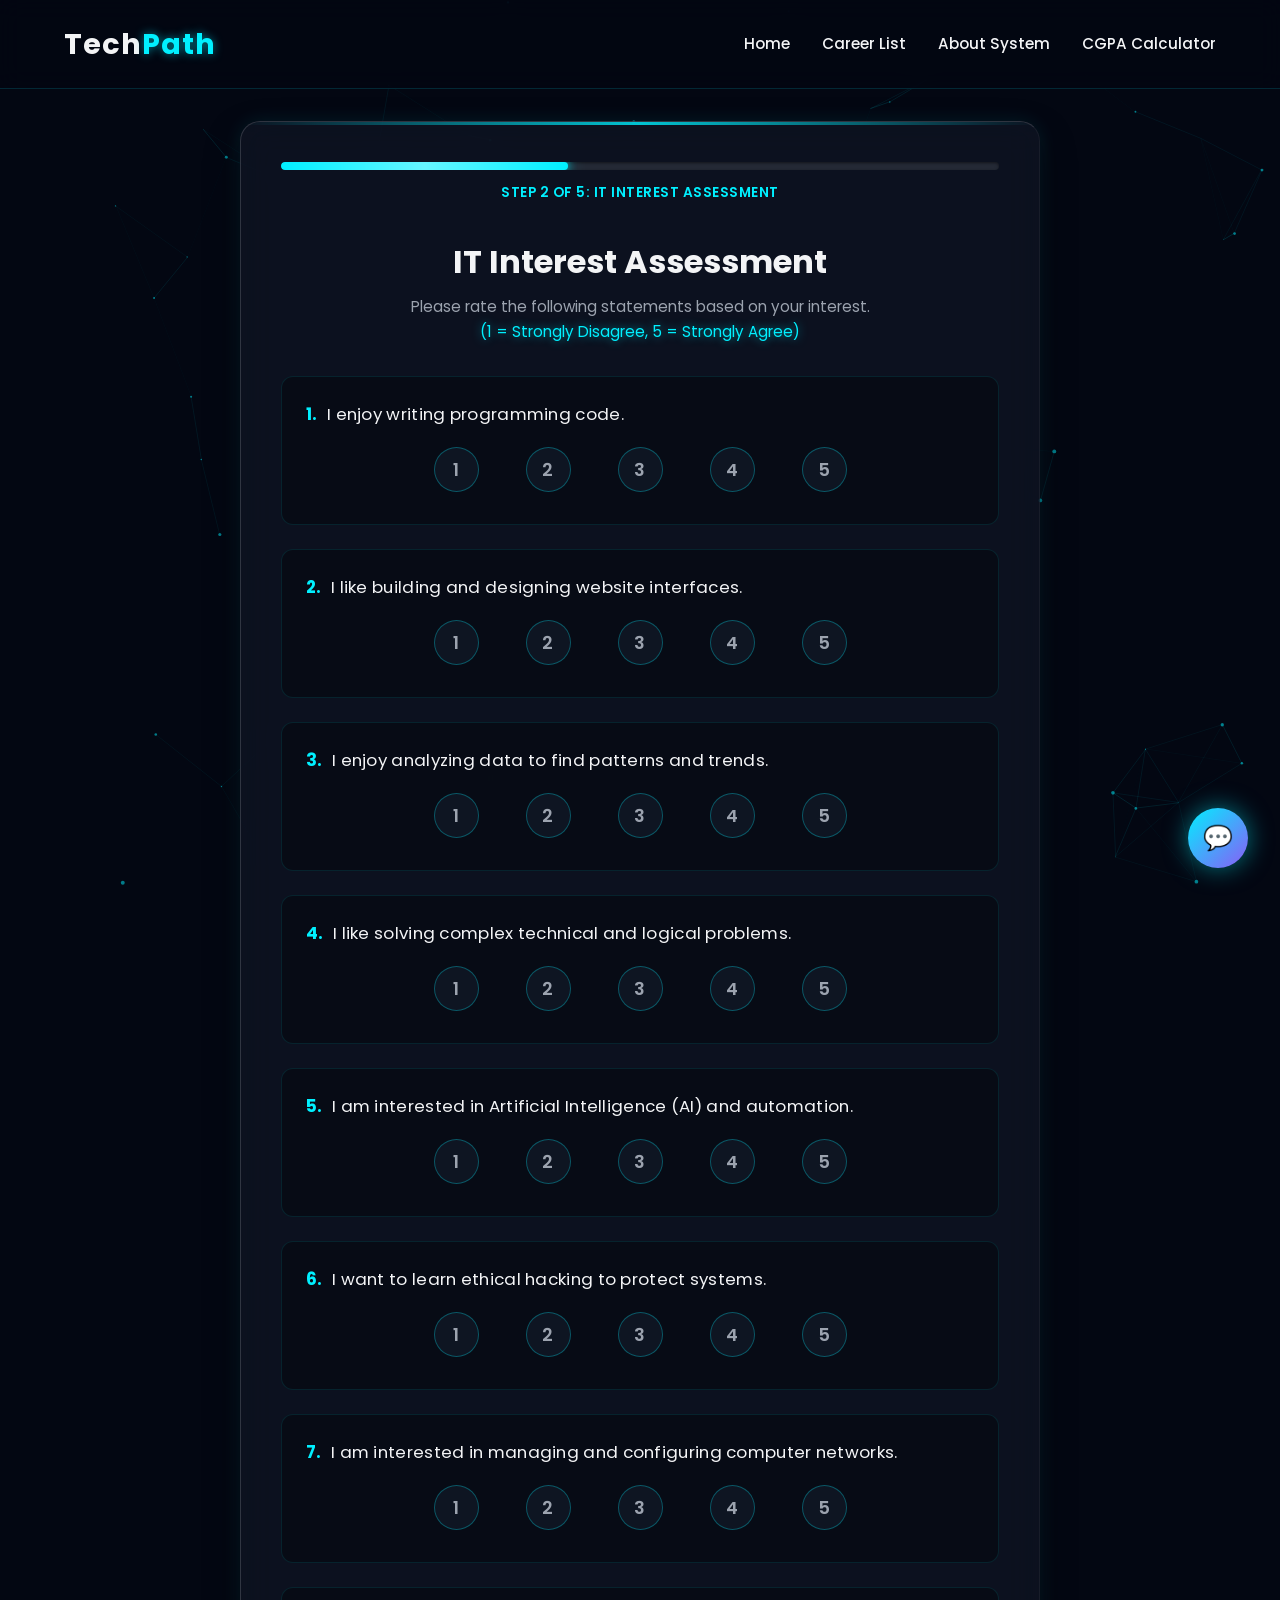
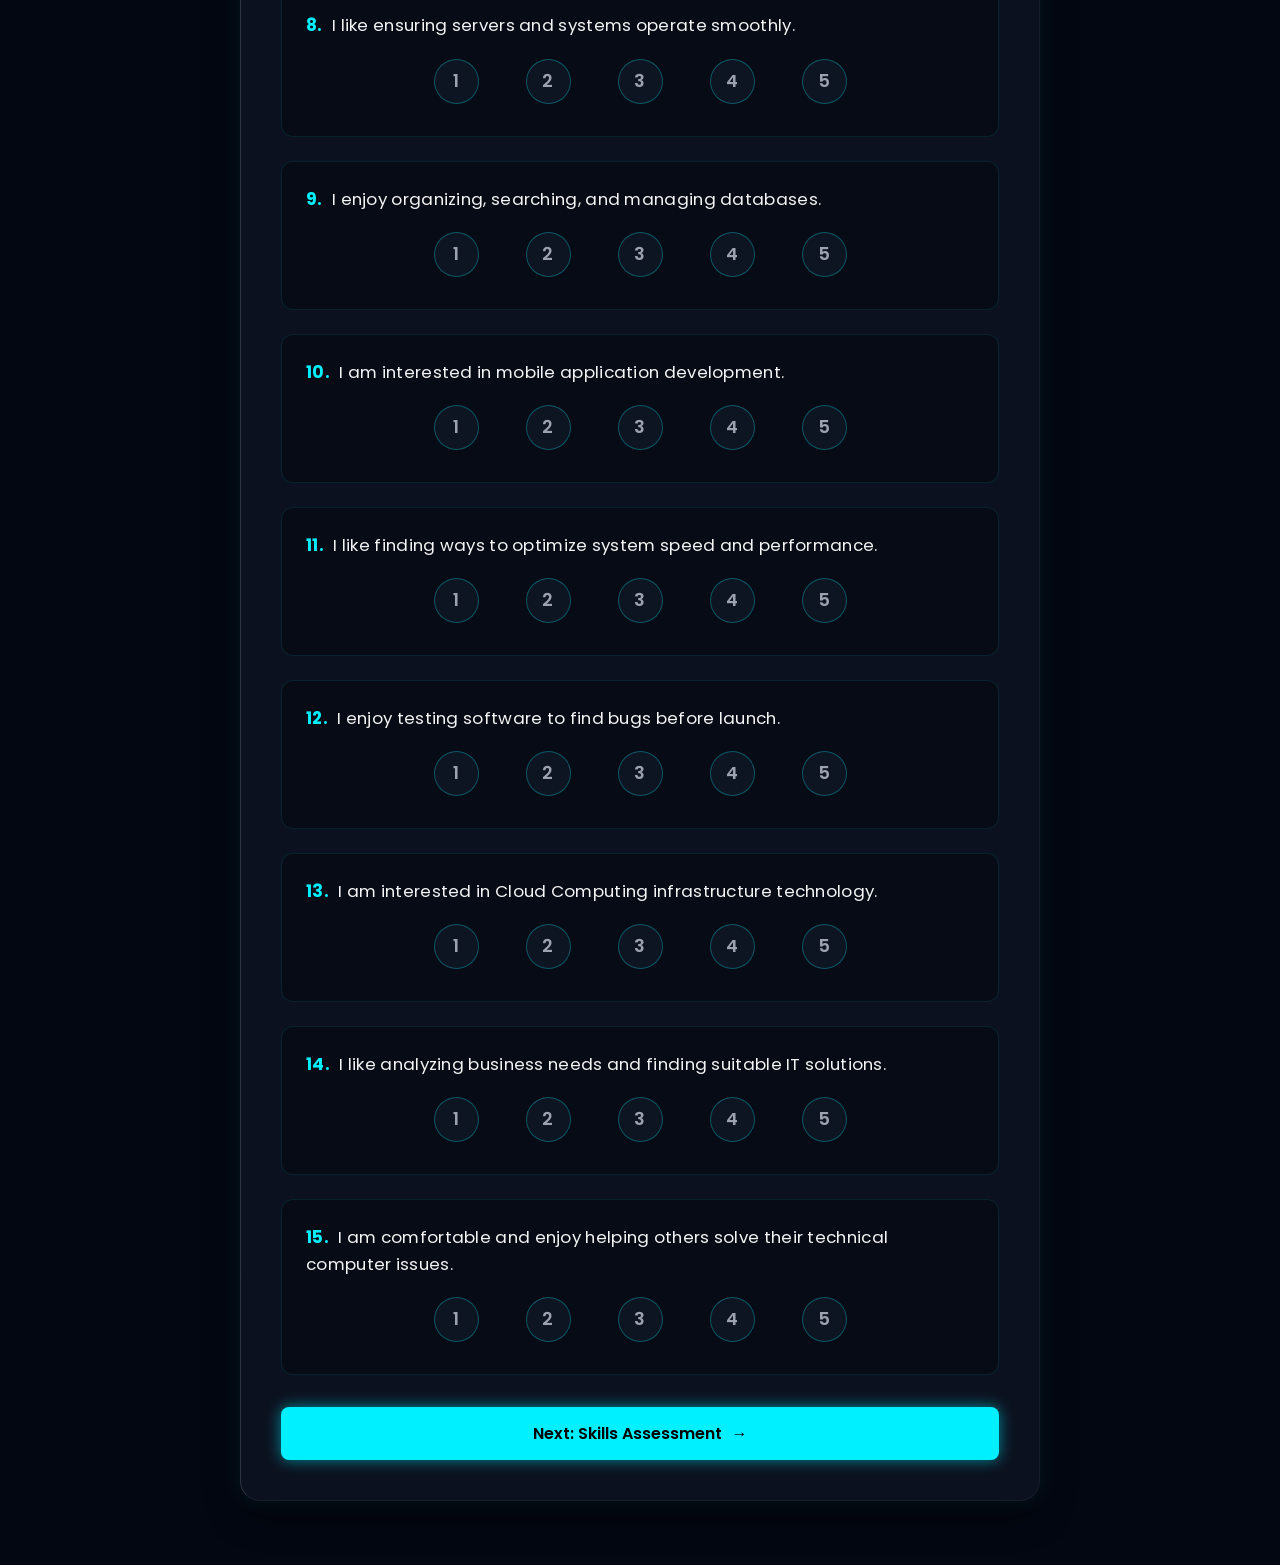
==== assessment-1.html @ d20322a7 "Add files via upload" ====
﻿<!DOCTYPE html>
<html lang="en">
<head>
    <meta charset="UTF-8">
    <meta name="viewport" content="width=device-width, initial-scale=1.0">
    <title>IT Interest Assessment | TechPath Expert</title>
    <link rel="stylesheet" href="style.css">
    <link href="https://fonts.googleapis.com/css2?family=Poppins:wght@300;400;500;600;700&display=swap" rel="stylesheet">
    
    <style>
        body { display:flex; flex-direction:column; min-height:100vh; overflow-x:hidden; }

        .container.form-layout {
            flex:1; display:flex; align-items:flex-start; justify-content:center;
            padding:2rem 5% 4rem; width:100%; max-width:100%; box-sizing:border-box;
        }

        .glass-card.form-container.wide {
            width:100%; max-width:800px; padding:2.5rem;
            background:rgba(17,24,39,0.65); backdrop-filter:blur(16px);
            border:1px solid rgba(255,255,255,0.05);
            border-top:1px solid rgba(255,255,255,0.15);
            border-left:1px solid rgba(255,255,255,0.15);
            border-radius:20px;
            box-shadow:0 15px 35px rgba(0,0,0,0.4), 0 0 20px rgba(0,240,255,0.1);
            position:relative; overflow:hidden;
            animation:fadeIn 0.8s ease-out forwards;
        }

        .glass-card::before {
            content:''; position:absolute;
            top:0; left:0; right:0; height:3px;
            background:linear-gradient(90deg, transparent, var(--cyan), transparent);
            animation:scanline 3s linear infinite;
            opacity:0.8; border-top-left-radius:20px; border-top-right-radius:20px;
        }

        .question-card {
            background:rgba(0,0,0,0.3); border:1px solid rgba(0,240,255,0.1);
            border-radius:12px; padding:1.5rem; transition:all 0.3s ease;
        }
        .question-card:hover {
            border-color:rgba(0,240,255,0.3);
            box-shadow:0 5px 15px rgba(0,240,255,0.05);
            background:rgba(0,240,255,0.02);
        }
        .radio-custom { width:45px; height:45px; border-radius:50%; }

        @keyframes fadeIn { from{opacity:0;transform:translateY(30px);} to{opacity:1;transform:translateY(0);} }

        @media (max-width:600px) {
            .glass-card.form-container.wide { padding:1.5rem; }
            .radio-custom { width:35px; height:35px; font-size:0.9rem; }
            .question-card { padding:1.1rem; }
            .question-text { font-size:.92rem; margin-bottom:.9rem; }
            .progress-text { font-size:.72rem; }
        }
        @media (max-width:380px) {
            .container.form-layout { padding:1.2rem 4% 3rem; }
            .glass-card.form-container.wide { padding:1.1rem; }
            .question-card { padding:.9rem; }
            .question-text { font-size:.88rem; }
            .radio-custom { width:30px; height:30px; font-size:.78rem; }
            .rating-group { gap:4px; }
        }
    </style>
</head>
<body>
    <!-- KANVAS BACKGROUND ZARAH -->
    <canvas id="particle-canvas"></canvas>

    <!-- NOTIFIKASI TOAST (Interaktif) -->
    <div id="toastNotification" class="custom-toast">
        <div class="spinner"></div>
        <span>Data berjaya disimpan! Menghala ke langkah seterusnya...</span>
    </div>

    <header class="header-container">
        <nav class="navbar">
            <div class="logo"><h1>Tech<span class="text-cyan">Path</span></h1></div>
            <ul class="nav-links">
                <li><a href="index.html">Home</a></li>
                <li><a href="knowledge-base.html">Career List</a></li>
                <li><a href="about.html">About System</a></li>
                <li><a href="cgpa.html">CGPA Calculator</a></li>
            </ul>
        </nav>
    </header>

    <main class="container form-layout">
        <section class="glass-card form-container wide">
            <div class="progress-wrapper">
                <div class="progress-bar">
                    <div class="progress-fill" style="width: 40%;"></div>
                </div>
                <p class="progress-text">Step 2 of 5: IT Interest Assessment</p>
            </div>

            <div class="form-header">
                <h2>IT Interest Assessment</h2>
                <p>Please rate the following statements based on your interest. <br>
                <span class="text-cyan">(1 = Strongly Disagree, 5 = Strongly Agree)</span></p>
            </div>

            <form id="interestForm">
                <div class="questions-container" id="questionsContainer">
                    <!-- Soalan akan dijana oleh JavaScript di sini -->
                </div>

                <div class="form-actions mt-4">
                    <button type="submit" class="btn btn-primary btn-block">Next: Skills Assessment <span class="arrow">→</span></button>
                </div>
            </form>
        </section>
    </main>

    <script src="script.js"></script>

    <!-- SCRIPT TAMBAHAN UNTUK ANIMASI BACKGROUND ZARAH -->
    <script>
        const canvas = document.getElementById('particle-canvas');
        const ctx = canvas.getContext('2d');
        let particles = [];

        function resizeCanvas() {
            canvas.width = window.innerWidth;
            canvas.height = window.innerHeight;
        }

        window.addEventListener('resize', resizeCanvas);
        resizeCanvas();

        class Particle {
            constructor() {
                this.x = Math.random() * canvas.width;
                this.y = Math.random() * canvas.height;
                this.size = Math.random() * 2;
                this.speedX = Math.random() * 1 - 0.5;
                this.speedY = Math.random() * 1 - 0.5;
                this.color = 'rgba(0, 240, 255, 0.5)';
            }

            update() {
                this.x += this.speedX;
                this.y += this.speedY;

                if (this.x > canvas.width) this.x = 0;
                if (this.x < 0) this.x = canvas.width;
                if (this.y > canvas.height) this.y = 0;
                if (this.y < 0) this.y = canvas.height;
            }

            draw() {
                ctx.fillStyle = this.color;
                ctx.beginPath();
                ctx.arc(this.x, this.y, this.size, 0, Math.PI * 2);
                ctx.fill();
            }
        }

        function init() {
            particles = [];
            let numberOfParticles = (canvas.width * canvas.height) / 15000;
            for (let i = 0; i < numberOfParticles; i++) {
                particles.push(new Particle());
            }
        }

        function animateParticles() {
            ctx.clearRect(0, 0, canvas.width, canvas.height);
            for (let i = 0; i < particles.length; i++) {
                particles[i].update();
                particles[i].draw();

                for (let j = i; j < particles.length; j++) {
                    const dx = particles[i].x - particles[j].x;
                    const dy = particles[i].y - particles[j].y;
                    const distance = Math.sqrt(dx * dx + dy * dy);

                    if (distance < 120) {
                        ctx.beginPath();
                        ctx.strokeStyle = `rgba(0, 240, 255, ${0.15 - distance/800})`;
                        ctx.lineWidth = 1;
                        ctx.moveTo(particles[i].x, particles[i].y);
                        ctx.lineTo(particles[j].x, particles[j].y);
                        ctx.stroke();
                    }
                }
            }
            requestAnimationFrame(animateParticles);
        }

        init();
        animateParticles();
    </script>

    <!-- SCRIPT ASAL UNTUK FUNGSI SOALAN -->
    <script>
        // IT Interest Questions Data (15 Questions according to Expert System requirements)
        const interestQuestions = [
            "I enjoy writing programming code.",
            "I like building and designing website interfaces.",
            "I enjoy analyzing data to find patterns and trends.",
            "I like solving complex technical and logical problems.",
            "I am interested in Artificial Intelligence (AI) and automation.",
            "I want to learn ethical hacking to protect systems.",
            "I am interested in managing and configuring computer networks.",
            "I like ensuring servers and systems operate smoothly.",
            "I enjoy organizing, searching, and managing databases.",
            "I am interested in mobile application development.",
            "I like finding ways to optimize system speed and performance.",
            "I enjoy testing software to find bugs before launch.",
            "I am interested in Cloud Computing infrastructure technology.",
            "I like analyzing business needs and finding suitable IT solutions.",
            "I am comfortable and enjoy helping others solve their technical computer issues."
        ];

        // Function to build the questions interface dynamically (Vanilla JS Best Practice)
        const container = document.getElementById('questionsContainer');
        
        interestQuestions.forEach((q, index) => {
            const qNum = index + 1;
            const questionDiv = document.createElement('div');
            questionDiv.className = 'question-card';
            
            let radioButtonsHTML = '';
            for (let i = 1; i <= 5; i++) {
                radioButtonsHTML += `
                    <label class="radio-label">
                        <input type="radio" name="minat_${qNum}" value="${i}" required>
                        <span class="radio-custom">${i}</span>
                    </label>
                `;
            }

            questionDiv.innerHTML = `
                <p class="question-text"><strong>${qNum}.</strong> ${q}</p>
                <div class="rating-group">
                    ${radioButtonsHTML}
                </div>
            `;
            
            container.appendChild(questionDiv);
        });

        // Data storage process when the form is submitted
        document.getElementById('interestForm').addEventListener('submit', function(e) {
            e.preventDefault();

            const minatData = {};
            
            // Collect all 15 answers
            for(let i = 1; i <= 15; i++) {
                const selectedValue = document.querySelector(`input[name="minat_${i}"]:checked`).value;
                minatData[`minat_${i}`] = parseInt(selectedValue);
            }

            // Save to Local Storage as a JSON string
            localStorage.setItem('techpath_minat', JSON.stringify(minatData));

            // Tunjukkan notifikasi interaktif (Custom Toast) tanpa perlu butang OK
            const toast = document.getElementById('toastNotification');
            toast.classList.add('show');

            // Tunggu 1.5 saat (1500ms) untuk pengguna baca notifikasi sebelum automatik redirect
            setTimeout(() => {
                window.location.href = 'assessment-2.html';
            }, 1500);
        });
    </script>
</body>
</html>
---- style.css ----
/* =========================================
   TECHPATH EXPERT SYSTEM - STYLE GUIDE
   Theme: Modern Futuristic / Neon
   ========================================= */

/* --- 1. CSS VARIABLES --- */
:root {
    --bg: #030712;
    --cyan: #00f0ff;
    --glow: rgba(0, 240, 255, 0.55);
    --purple: #8b5cf6;
    --card: rgba(17, 24, 39, 0.6);
    --text: #f3f4f6;
    --muted: #9ca3af;
    /* legacy aliases for other pages */
    --dark-blue: #030712;
    --navy-blue: #0A192F;
    --white: #f3f4f6;
    --slate: #9ca3af;
    --cyan-glow: rgba(0, 240, 255, 0.4);
    --font-main: 'Poppins', sans-serif;
}

/* --- 2. RESET --- */
*, *::before, *::after {
    margin: 0;
    padding: 0;
    box-sizing: border-box;
}

html {
    scroll-behavior: smooth;
}

body {
    font-family: var(--font-main);
    background: var(--bg);
    color: var(--text);
    line-height: 1.6;
    overflow-x: hidden;
    display: flex;
    flex-direction: column;
    min-height: 100vh;
}

/* Allow old pages that use bg-navy class without breaking layout */
body.bg-navy {
    background: var(--bg);
}

/* --- 3. TYPOGRAPHY & UTILITIES --- */
h1, h2, h3, h4 {
    color: var(--text);
    font-weight: 600;
}

a {
    text-decoration: none;
}

.text-cyan {
    color: var(--cyan);
    text-shadow: 0 0 10px var(--glow);
}

.text-white { color: var(--text); }
.text-large { font-size: 3rem; font-weight: 700; line-height: 1; }
.font-weight-bold { font-weight: 700; }
.mb-2 { margin-bottom: 0.5rem; }
.mb-3 { margin-bottom: 1rem; }
.mb-4 { margin-bottom: 2rem; }
.mt-2 { margin-top: 0.5rem; }
.mt-3 { margin-top: 1rem; }
.mt-4 { margin-top: 2rem; }
.text-center { text-align: center; }

/* --- 4. BACKGROUND ELEMENTS --- */
#particle-canvas {
    position: fixed;
    top: 0;
    left: 0;
    width: 100vw;
    height: 100vh;
    z-index: -1;
    pointer-events: none;
}

.grid-bg {
    position: fixed;
    inset: 0;
    z-index: -2;
    background-image:
        linear-gradient(rgba(0, 240, 255, 0.03) 1px, transparent 1px),
        linear-gradient(90deg, rgba(0, 240, 255, 0.03) 1px, transparent 1px);
    background-size: 50px 50px;
    animation: gridDrift 20s linear infinite;
    pointer-events: none;
}

.glow-orb, .orb-1, .orb-2 {
    position: fixed;
    border-radius: 50%;
    filter: blur(80px);
    pointer-events: none;
    z-index: -1;
}

.orb-1 {
    width: 400px;
    height: 400px;
    background: rgba(0, 240, 255, 0.06);
    top: -100px;
    left: -100px;
    animation: floatOrb 12s ease-in-out infinite alternate;
}

.orb-2 {
    width: 300px;
    height: 300px;
    background: rgba(139, 92, 246, 0.06);
    bottom: -80px;
    right: -80px;
    animation: floatOrb 15s ease-in-out infinite alternate-reverse;
}

/* --- 5. HEADER & NAVIGATION --- */
.header-container {
    background: rgba(3, 7, 18, 0.85);
    backdrop-filter: blur(12px);
    -webkit-backdrop-filter: blur(12px);
    border-bottom: 1px solid rgba(0, 240, 255, 0.15);
    position: sticky;
    top: 0;
    z-index: 200;
}

/* Slim header: centered logo, no nav links — used by assessment & user-info pages */
.header-container.slim {
    display: flex;
    justify-content: center;
    align-items: center;
    padding: 1rem 5%;
    text-align: center;
}

.navbar {
    display: flex;
    justify-content: space-between;
    align-items: center;
    padding: 1.3rem 5%;
    max-width: 1300px;
    min-height: 70px;
    margin: 0 auto;
}

.logo h1 {
    font-size: 1.8rem;
    font-weight: 700;
    letter-spacing: 1px;
    margin: 0;
    color: var(--text);
}

.nav-links {
    display: flex;
    list-style: none;
    gap: 2rem;
}

.nav-links a {
    color: var(--text);
    text-decoration: none;
    font-size: 0.95rem;
    font-weight: 500;
    position: relative;
    padding-bottom: 4px;
    transition: color 0.3s ease;
}

.nav-links a::after {
    content: '';
    position: absolute;
    bottom: 0;
    left: 0;
    width: 0;
    height: 2px;
    background: var(--cyan);
    box-shadow: 0 0 6px var(--glow);
    transition: width 0.3s ease;
}

.nav-links a:hover,
.nav-links a.active {
    color: var(--cyan);
}

.nav-links a:hover::after,
.nav-links a.active::after {
    width: 100%;
}

/* --- 6. LAYOUT & CONTAINERS --- */
.container {
    width: 90%;
    max-width: 1200px;
    margin: 0 auto;
    padding: 2rem 0;
}

/* Full-page wrap used by result/about/index pages */
.page-wrap {
    max-width: 1100px;
    margin: 0 auto;
    padding: 2.5rem 5% 4rem;
    z-index: 10;
    position: relative;
}

/* Form pages layout */
.form-layout {
    flex: 1;
    display: flex;
    align-items: flex-start;
    justify-content: center;
    padding: 2.5rem 5% 4rem;
}

/* Allows .container.form-layout combo used by assessment pages */
.container.form-layout {
    width: 100%;
    max-width: 100%;
    padding: 2.5rem 5% 4rem;
}

/* --- 7. FORM CONTAINERS --- */
.form-container {
    width: 100%;
    max-width: 600px;
}

.form-container.wide {
    width: 100%;
    max-width: 800px;
}

.form-header {
    text-align: center;
    margin-bottom: 2rem;
}

.form-header h2 {
    font-size: 2rem;
    font-weight: 700;
    margin-bottom: 0.5rem;
    color: var(--text);
}

.form-header p {
    color: var(--muted);
    font-size: 0.95rem;
    line-height: 1.6;
}

.form-group {
    margin-bottom: 1.5rem;
}

.form-row {
    display: flex;
    gap: 1.5rem;
}

.form-group.half {
    flex: 1;
}

label {
    display: block;
    color: var(--text);
    margin-bottom: 0.5rem;
    font-size: 0.9rem;
    font-weight: 500;
    letter-spacing: 0.3px;
}

input[type="text"],
input[type="number"],
select,
.form-input {
    width: 100%;
    padding: 12px 15px;
    background: rgba(0, 0, 0, 0.4);
    border: 1px solid rgba(0, 240, 255, 0.2);
    border-radius: 8px;
    color: var(--text);
    font-family: var(--font-main);
    font-size: 0.95rem;
    transition: border-color 0.3s ease, box-shadow 0.3s ease, background 0.3s ease;
    outline: none;
}

input::placeholder {
    color: rgba(255, 255, 255, 0.3);
}

input:focus,
select:focus {
    border-color: var(--cyan);
    box-shadow: 0 0 15px rgba(0, 240, 255, 0.3);
    background: rgba(0, 240, 255, 0.05);
}

select option {
    background-color: #0f172a;
    color: var(--text);
}

/* --- 8. GLASS CARD --- */
.glass-card {
    background: var(--card);
    backdrop-filter: blur(16px);
    -webkit-backdrop-filter: blur(16px);
    border: 1px solid rgba(255, 255, 255, 0.05);
    border-top: 1px solid rgba(255, 255, 255, 0.15);
    border-left: 1px solid rgba(255, 255, 255, 0.15);
    border-radius: 20px;
    padding: 2.5rem;
    box-shadow: 0 15px 35px rgba(0, 0, 0, 0.4), 0 0 20px rgba(0, 240, 255, 0.1);
    position: relative;
    overflow: hidden;
    animation: fadeIn 0.8s ease-out forwards;
}

.glass-card:hover {
    border-color: rgba(0, 240, 255, 0.2);
}

/* Named alias for the top-line (if used as a child element instead) */
.card-topline {
    position: absolute;
    top: 0;
    left: 0;
    right: 0;
    height: 3px;
    background: linear-gradient(90deg, transparent, var(--cyan), transparent);
}

/* --- 9. BUTTONS --- */
.btn {
    display: inline-block;
    padding: 14px 2rem;
    border-radius: 8px;
    text-decoration: none;
    font-weight: 600;
    font-size: 1rem;
    font-family: var(--font-main);
    cursor: pointer;
    transition: all 0.3s ease;
    text-align: center;
    border: none;
}

.btn-primary {
    background-color: var(--cyan);
    color: #000;
    box-shadow: 0 0 15px var(--glow);
    display: flex;
    justify-content: center;
    align-items: center;
    gap: 10px;
}

.btn-primary:hover {
    box-shadow: 0 0 25px var(--glow), 0 0 40px rgba(0, 240, 255, 0.4);
    transform: translateY(-2px);
}

.btn-secondary {
    background-color: transparent;
    color: var(--cyan);
    border: 1px solid var(--cyan);
}

.btn-secondary:hover {
    background-color: rgba(0, 240, 255, 0.1);
    transform: translateY(-3px);
}

.btn-block {
    width: 100%;
}

.btn-small {
    padding: 0.5rem 1rem;
    font-size: 0.85rem;
}

.arrow {
    display: inline-block;
    transition: transform 0.3s ease;
}

.btn:hover .arrow {
    transform: translateX(5px);
}

/* --- 10. PROGRESS BAR --- */
.progress-wrapper {
    margin-bottom: 2rem;
    text-align: center;
}

.progress-bar {
    width: 100%;
    height: 8px;
    background: rgba(255, 255, 255, 0.1);
    border-radius: 10px;
    overflow: hidden;
    margin-bottom: 0.8rem;
    box-shadow: inset 0 1px 3px rgba(0, 0, 0, 0.5);
}

.progress-fill {
    height: 100%;
    background: var(--cyan);
    border-radius: 10px;
    box-shadow: 0 0 10px var(--cyan), 0 0 20px var(--glow);
    transition: width 0.5s ease-in-out;
    position: relative;
}

.progress-fill::after {
    content: '';
    position: absolute;
    top: 0;
    left: 0;
    right: 0;
    bottom: 0;
    background: linear-gradient(90deg, transparent, rgba(255, 255, 255, 0.4), transparent);
    animation: loading 1.5s infinite;
}

.progress-text {
    color: var(--cyan);
    font-size: 0.85rem;
    font-weight: 600;
    letter-spacing: 0.5px;
    text-transform: uppercase;
}

/* Small progress bar variant used on result/dashboard pages */
.progress-wrapper-small {
    margin: 10px 0;
    display: flex;
    align-items: center;
    gap: 10px;
}

/* --- 11. ASSESSMENT QUESTION CARDS --- */
.questions-container {
    display: flex;
    flex-direction: column;
    gap: 1.5rem;
    margin-bottom: 2rem;
}

.question-card {
    background: rgba(0, 0, 0, 0.3);
    border: 1px solid rgba(0, 240, 255, 0.1);
    border-radius: 12px;
    padding: 1.5rem;
    transition: all 0.3s ease;
}

.question-card:hover {
    border-color: rgba(0, 240, 255, 0.3);
    box-shadow: 0 5px 15px rgba(0, 240, 255, 0.05);
    background: rgba(0, 240, 255, 0.02);
}

.question-text {
    font-size: 1.05rem;
    margin-bottom: 1.2rem;
    color: var(--text);
    letter-spacing: 0.3px;
}

.question-text strong {
    color: var(--cyan);
    margin-right: 5px;
}

/* --- 12. RADIO BUTTONS (RATING SCALE) --- */
.rating-group {
    display: flex;
    justify-content: space-between;
    max-width: 450px;
    margin: 0 auto;
    gap: 10px;
}

.radio-label {
    position: relative;
    cursor: pointer;
    display: flex;
    flex-direction: column;
    align-items: center;
    flex: 1;
}

.radio-label input[type="radio"] {
    position: absolute;
    opacity: 0;
    cursor: pointer;
}

.radio-custom {
    display: flex;
    align-items: center;
    justify-content: center;
    width: 45px;
    height: 45px;
    border-radius: 50%;
    border: 1px solid rgba(0, 240, 255, 0.3);
    background: rgba(17, 24, 39, 0.8);
    color: var(--muted);
    font-weight: 600;
    font-size: 1.1rem;
    transition: all 0.3s ease;
}

.radio-label:hover .radio-custom {
    border-color: var(--cyan);
    box-shadow: 0 0 10px rgba(0, 240, 255, 0.2);
    color: var(--cyan);
}

.radio-label input:checked + .radio-custom {
    background: var(--cyan);
    color: #000;
    border-color: var(--cyan);
    box-shadow: 0 0 15px var(--glow);
    transform: scale(1.15);
}

/* --- 13. TOAST NOTIFICATION --- */
.custom-toast {
    position: fixed;
    top: 20px;
    left: 50%;
    transform: translateX(-50%) translateY(-30px);
    background: rgba(17, 24, 39, 0.95);
    border: 1px solid var(--cyan);
    box-shadow: 0 0 20px rgba(0, 240, 255, 0.4);
    color: var(--cyan);
    padding: 12px 25px;
    border-radius: 50px;
    font-size: 0.95rem;
    font-weight: 500;
    z-index: 1000;
    opacity: 0;
    pointer-events: none;
    transition: all 0.4s cubic-bezier(0.68, -0.55, 0.265, 1.55);
    display: flex;
    align-items: center;
    gap: 12px;
    font-family: var(--font-main);
}

.custom-toast.show {
    opacity: 1;
    transform: translateX(-50%) translateY(0);
}

.custom-toast .spinner {
    width: 18px;
    height: 18px;
    border: 2px solid transparent;
    border-top: 2px solid var(--cyan);
    border-right: 2px solid var(--cyan);
    border-radius: 50%;
    animation: spin 1s linear infinite;
    flex-shrink: 0;
}

/* --- 14. SCROLL REVEAL --- */
.reveal {
    opacity: 0;
    transform: translateY(30px);
    transition: opacity 0.7s ease, transform 0.7s ease;
}

.reveal.visible {
    opacity: 1;
    transform: translateY(0);
}

/* --- 15. DASHBOARD & RESULTS --- */
.dashboard-layout {
    display: flex;
    flex-direction: column;
}

.top-match-card {
    position: relative;
    overflow: hidden;
    display: flex;
    gap: 2rem;
    border-color: var(--cyan);
}

.badge-ribbon {
    position: absolute;
    top: 20px;
    right: -35px;
    background: var(--cyan);
    color: var(--bg);
    padding: 5px 40px;
    transform: rotate(45deg);
    font-weight: 700;
    font-size: 0.8rem;
    box-shadow: 0 2px 4px rgba(0, 0, 0, 0.3);
}

.badge-small {
    display: inline-block;
    background: rgba(0, 240, 255, 0.1);
    color: var(--cyan);
    padding: 3px 10px;
    border-radius: 12px;
    font-size: 0.75rem;
    font-weight: 600;
    margin-bottom: 10px;
}

.match-score {
    display: flex;
    flex-direction: column;
    justify-content: center;
    align-items: center;
    min-width: 150px;
    border-right: 1px solid rgba(255, 255, 255, 0.1);
    padding-right: 2rem;
}

.career-info {
    flex: 1;
}

.career-details-grid {
    display: grid;
    grid-template-columns: 1fr 1fr;
    gap: 1rem;
    margin-top: 1.5rem;
}

.detail-box {
    background: rgba(0, 0, 0, 0.3);
    padding: 1rem;
    border-radius: 8px;
}

.detail-box.full-width {
    grid-column: 1 / -1;
}

.detail-box h4 {
    font-size: 0.9rem;
    margin-bottom: 0.5rem;
    color: var(--muted);
}

.runner-ups-grid {
    display: grid;
    grid-template-columns: 1fr 1fr;
    gap: 1.5rem;
}

.runner-up-card {
    padding: 1.5rem;
}

/* --- 16. ANIMATIONS --- */
@keyframes fadeIn {
    from { opacity: 0; transform: translateY(30px); }
    to   { opacity: 1; transform: translateY(0); }
}

@keyframes scanline {
    0%   { transform: translateX(-100%); }
    100% { transform: translateX(100%); }
}

@keyframes loading {
    0%   { transform: translateX(-100%); }
    100% { transform: translateX(100%); }
}

@keyframes spin {
    100% { transform: rotate(360deg); }
}

@keyframes gridDrift {
    0%   { transform: translate(0, 0); }
    100% { transform: translate(50px, 50px); }
}

@keyframes floatOrb {
    0%   { transform: translate(0, 0) scale(1); }
    100% { transform: translate(40px, 30px) scale(1.1); }
}

/* --- 17. AI CHAT WIDGET --- */
.chat-widget {
    position: fixed;
    bottom: 2rem;
    right: 2rem;
    z-index: 9999;
    display: flex;
    flex-direction: column;
    align-items: flex-end;
    gap: 1rem;
    pointer-events: none; /* container box stays even when chat-window is scaled to 0 — don't let it swallow clicks meant for content behind it */
}

.chat-toggle {
    width: 60px;
    height: 60px;
    border-radius: 50%;
    background: linear-gradient(135deg, var(--cyan), #8b5cf6);
    border: none;
    cursor: pointer;
    display: flex;
    align-items: center;
    justify-content: center;
    font-size: 1.5rem;
    pointer-events: auto;
    box-shadow: 0 0 25px rgba(0, 240, 255, 0.5), 0 4px 15px rgba(0, 0, 0, 0.4);
    transition: all 0.3s ease;
    position: relative;
    flex-shrink: 0;
}

.chat-toggle:hover {
    transform: scale(1.1);
    box-shadow: 0 0 40px rgba(0, 240, 255, 0.7), 0 4px 20px rgba(0, 0, 0, 0.5);
}

.chat-notif {
    position: absolute;
    top: -3px;
    right: -3px;
    width: 16px;
    height: 16px;
    background: #ff4d6d;
    border-radius: 50%;
    border: 2px solid var(--bg);
    display: none;
    animation: chatPulse 1.5s infinite;
}

@keyframes chatPulse {
    0%   { box-shadow: 0 0 0 0 rgba(255, 77, 109, 0.7); }
    70%  { box-shadow: 0 0 0 8px rgba(255, 77, 109, 0); }
    100% { box-shadow: 0 0 0 0 rgba(255, 77, 109, 0); }
}

.chat-window {
    width: 360px;
    height: 490px;
    background: rgba(3, 7, 18, 0.97);
    backdrop-filter: blur(20px);
    border: 1px solid rgba(0, 240, 255, 0.2);
    border-radius: 20px;
    display: flex;
    flex-direction: column;
    overflow: hidden;
    box-shadow: 0 25px 50px rgba(0, 0, 0, 0.7), 0 0 40px rgba(0, 240, 255, 0.08);
    transform-origin: bottom right;
    transform: scale(0) translateY(20px);
    opacity: 0;
    transition: transform 0.3s cubic-bezier(0.175, 0.885, 0.32, 1.275), opacity 0.3s ease;
    pointer-events: none;
}

.chat-window.open {
    transform: scale(1) translateY(0);
    opacity: 1;
    pointer-events: all;
}

.chat-header {
    padding: 1rem 1.2rem;
    background: rgba(0, 240, 255, 0.04);
    border-bottom: 1px solid rgba(0, 240, 255, 0.12);
    display: flex;
    align-items: center;
    justify-content: space-between;
    flex-shrink: 0;
    position: relative;
}

.chat-header::after {
    content: '';
    position: absolute;
    bottom: 0; left: 0; right: 0;
    height: 1px;
    background: linear-gradient(90deg, transparent, rgba(0, 240, 255, 0.4), transparent);
}

.chat-header-info {
    display: flex;
    align-items: center;
    gap: 0.8rem;
}

.chat-avatar {
    width: 40px;
    height: 40px;
    border-radius: 50%;
    background: linear-gradient(135deg, rgba(0, 240, 255, 0.15), rgba(139, 92, 246, 0.15));
    border: 1px solid rgba(0, 240, 255, 0.35);
    display: flex;
    align-items: center;
    justify-content: center;
    font-size: 1.2rem;
    box-shadow: 0 0 12px rgba(0, 240, 255, 0.2);
}

.chat-name {
    font-size: 0.95rem;
    font-weight: 600;
    color: var(--text);
    font-family: var(--font-main);
}

.chat-status {
    display: flex;
    align-items: center;
    gap: 5px;
    font-size: 0.72rem;
    color: var(--cyan);
    font-family: var(--font-main);
}

.chat-status::before {
    content: '';
    width: 6px;
    height: 6px;
    background: var(--cyan);
    border-radius: 50%;
    box-shadow: 0 0 6px var(--cyan);
    animation: chatPulse 1.5s infinite;
}

.chat-header-actions {
    display: flex;
    align-items: center;
    gap: 6px;
}

.chat-lang-btn {
    background: rgba(0, 240, 255, 0.08);
    border: 1px solid rgba(0, 240, 255, 0.35);
    color: var(--cyan);
    font-size: 0.7rem;
    font-weight: 700;
    font-family: var(--font-main);
    letter-spacing: 0.5px;
    cursor: pointer;
    padding: 3px 8px;
    border-radius: 20px;
    transition: all 0.2s ease;
    flex-shrink: 0;
}

.chat-lang-btn:hover {
    background: rgba(0, 240, 255, 0.18);
    box-shadow: 0 0 10px rgba(0, 240, 255, 0.25);
}

.chat-close-btn {
    background: none;
    border: none;
    color: var(--muted);
    font-size: 1rem;
    cursor: pointer;
    padding: 5px;
    border-radius: 50%;
    width: 28px;
    height: 28px;
    display: flex;
    align-items: center;
    justify-content: center;
    transition: color 0.2s, background 0.2s;
    flex-shrink: 0;
}

.chat-close-btn:hover {
    color: var(--text);
    background: rgba(255, 255, 255, 0.08);
}

.chat-messages {
    flex: 1;
    overflow-y: auto;
    padding: 1rem;
    display: flex;
    flex-direction: column;
    gap: 0.75rem;
    scroll-behavior: smooth;
}

.chat-messages::-webkit-scrollbar { width: 4px; }
.chat-messages::-webkit-scrollbar-track { background: transparent; }
.chat-messages::-webkit-scrollbar-thumb {
    background: rgba(0, 240, 255, 0.2);
    border-radius: 2px;
}

.chat-bubble {
    max-width: 84%;
    padding: 0.7rem 0.95rem;
    border-radius: 16px;
    font-size: 0.875rem;
    line-height: 1.55;
    font-family: var(--font-main);
    animation: bubbleIn 0.28s ease-out;
    white-space: pre-line;
}

@keyframes bubbleIn {
    from { opacity: 0; transform: translateY(8px); }
    to   { opacity: 1; transform: translateY(0); }
}

.chat-bubble.bot {
    background: rgba(0, 240, 255, 0.05);
    border: 1px solid rgba(0, 240, 255, 0.14);
    color: #d1d5db;
    align-self: flex-start;
    border-bottom-left-radius: 4px;
}

.chat-bubble.user {
    background: linear-gradient(135deg, rgba(0, 240, 255, 0.12), rgba(139, 92, 246, 0.12));
    border: 1px solid rgba(0, 240, 255, 0.22);
    color: var(--text);
    align-self: flex-end;
    border-bottom-right-radius: 4px;
}

.chat-typing {
    align-self: flex-start;
    padding: 0.7rem 1rem;
    background: rgba(0, 240, 255, 0.05);
    border: 1px solid rgba(0, 240, 255, 0.14);
    border-radius: 16px;
    border-bottom-left-radius: 4px;
    display: flex;
    gap: 5px;
    align-items: center;
}

.chat-typing span {
    width: 7px;
    height: 7px;
    background: rgba(0, 240, 255, 0.5);
    border-radius: 50%;
    animation: typingBounce 1.2s infinite;
}

.chat-typing span:nth-child(2) { animation-delay: 0.2s; }
.chat-typing span:nth-child(3) { animation-delay: 0.4s; }

@keyframes typingBounce {
    0%, 60%, 100% { transform: translateY(0); opacity: 0.5; }
    30% { transform: translateY(-8px); opacity: 1; }
}

.chat-input-area {
    padding: 0.8rem 1rem;
    border-top: 1px solid rgba(0, 240, 255, 0.1);
    display: flex;
    gap: 0.6rem;
    flex-shrink: 0;
    background: rgba(0, 0, 0, 0.15);
}

.chat-input-area input {
    flex: 1;
    background: rgba(255, 255, 255, 0.04);
    border: 1px solid rgba(0, 240, 255, 0.18);
    border-radius: 10px;
    padding: 0.6rem 0.9rem;
    color: var(--text);
    font-size: 0.875rem;
    font-family: var(--font-main);
    outline: none;
    transition: border-color 0.2s, box-shadow 0.2s;
}

.chat-input-area input::placeholder { color: rgba(156, 163, 175, 0.55); }

.chat-input-area input:focus {
    border-color: rgba(0, 240, 255, 0.45);
    box-shadow: 0 0 10px rgba(0, 240, 255, 0.08);
}

.chat-send-btn {
    width: 40px;
    height: 40px;
    border-radius: 10px;
    background: linear-gradient(135deg, var(--cyan), #8b5cf6);
    border: none;
    cursor: pointer;
    color: #000;
    font-size: 1rem;
    display: flex;
    align-items: center;
    justify-content: center;
    transition: all 0.2s ease;
    flex-shrink: 0;
    font-weight: 700;
}

.chat-send-btn:hover {
    transform: scale(1.1);
    box-shadow: 0 0 15px rgba(0, 240, 255, 0.4);
}

/* --- 18. RESPONSIVE DESIGN --- */
@media (max-width: 768px) {
    .navbar {
        flex-direction: row;
        padding: 1rem 5%;
        min-height: 60px;
    }

    .nav-links {
        display: none;
    }

    .form-row {
        flex-direction: column;
        gap: 0;
    }

    .top-match-card {
        flex-direction: column;
    }

    .match-score {
        border-right: none;
        border-bottom: 1px solid rgba(255, 255, 255, 0.1);
        padding-right: 0;
        padding-bottom: 1rem;
    }

    .career-details-grid {
        grid-template-columns: 1fr;
    }

    .runner-ups-grid {
        grid-template-columns: 1fr;
    }

    .rating-group {
        flex-wrap: wrap;
    }

    .chat-window {
        width: calc(100vw - 3rem);
        height: 420px;
    }

    .chat-widget {
        bottom: 1rem;
        right: 1rem;
    }
}

@media (max-width: 600px) {
    .glass-card { padding: 1.2rem; }
    .form-header h2 { font-size: 1.5rem; }
    .form-header p { font-size: .88rem; }
    .radio-custom { width: 36px; height: 36px; font-size: .9rem; }
    .rating-group { max-width: 100%; gap: 6px; }
    .container { width: 100%; padding: .8rem 0; }
    .page-wrap { padding: 1.5rem 4% 3rem; }

    /* Buttons full-width on mobile forms */
    .btn-block { font-size: .95rem; padding: 12px 1rem; }

    /* Progress text smaller */
    .progress-text { font-size: .75rem; }

    /* Form cards edge-to-edge on very small screens */
    .form-container.wide { max-width: 100%; }
}

/* ── HAMBURGER MENU ── */
.hamburger {
    display: none;
    flex-direction: column;
    justify-content: center;
    gap: 5px;
    cursor: pointer;
    background: none;
    border: 1px solid rgba(0,240,255,.2);
    border-radius: 8px;
    padding: 8px 10px;
    transition: border-color .3s;
}
.hamburger:hover { border-color: var(--cyan); }
.hamburger span {
    display: block;
    width: 22px;
    height: 2px;
    background: var(--text);
    border-radius: 2px;
    transition: all .35s ease;
}
.hamburger.active span:nth-child(1) { transform: rotate(45deg) translate(5px, 5px); background: var(--cyan); }
.hamburger.active span:nth-child(2) { opacity: 0; }
.hamburger.active span:nth-child(3) { transform: rotate(-45deg) translate(5px, -5px); background: var(--cyan); }

/* Mobile fullscreen menu */
.mobile-menu {
    position: fixed;
    inset: 0;
    z-index: 199;
    background: rgba(3,7,18,.97);
    backdrop-filter: blur(20px);
    display: flex;
    flex-direction: column;
    align-items: center;
    justify-content: center;
    gap: 2.5rem;
    opacity: 0;
    pointer-events: none;
    transition: opacity .3s ease;
}
.mobile-menu.open { opacity: 1; pointer-events: all; }
.mobile-menu a {
    text-decoration: none;
    color: var(--text);
    font-size: 1.4rem;
    font-weight: 600;
    letter-spacing: .5px;
    transition: color .3s, text-shadow .3s;
    position: relative;
}
.mobile-menu a::after {
    content: '';
    position: absolute;
    bottom: -6px; left: 0; right: 0;
    height: 2px;
    background: var(--cyan);
    transform: scaleX(0);
    transition: transform .3s ease;
}
.mobile-menu a:hover { color: var(--cyan); }
.mobile-menu a:hover::after { transform: scaleX(1); }
.mobile-menu a.active { color: var(--cyan); }
.mobile-menu-close {
    position: absolute;
    top: 1.5rem; right: 1.5rem;
    background: rgba(255,255,255,.06);
    border: 1px solid rgba(255,255,255,.1);
    color: var(--muted);
    border-radius: 8px;
    width: 40px; height: 40px;
    font-size: 1.1rem;
    cursor: pointer;
    display: flex; align-items: center; justify-content: center;
    transition: all .2s;
}
.mobile-menu-close:hover { color: var(--text); background: rgba(255,255,255,.1); }

@media (max-width: 768px) {
    .hamburger { display: flex; }
    .nav-links  { display: none !important; }
}

/* ── iPhone SE & small mobile ── */
@media (max-width: 390px) {
    /* Shrink chat widget so it doesn't cover content buttons */
    .chat-toggle {
        width: 48px;
        height: 48px;
        font-size: 1.2rem;
        bottom: 0.8rem;
        right: 0.8rem;
    }
    .chat-widget {
        bottom: 0.8rem;
        right: 0.8rem;
    }
    .chat-window {
        width: calc(100vw - 2rem);
        height: 380px;
    }
    .navbar {
        padding: 0.8rem 4%;
        min-height: 56px;
    }
    .logo h1 {
        font-size: 1.4rem;
    }
}
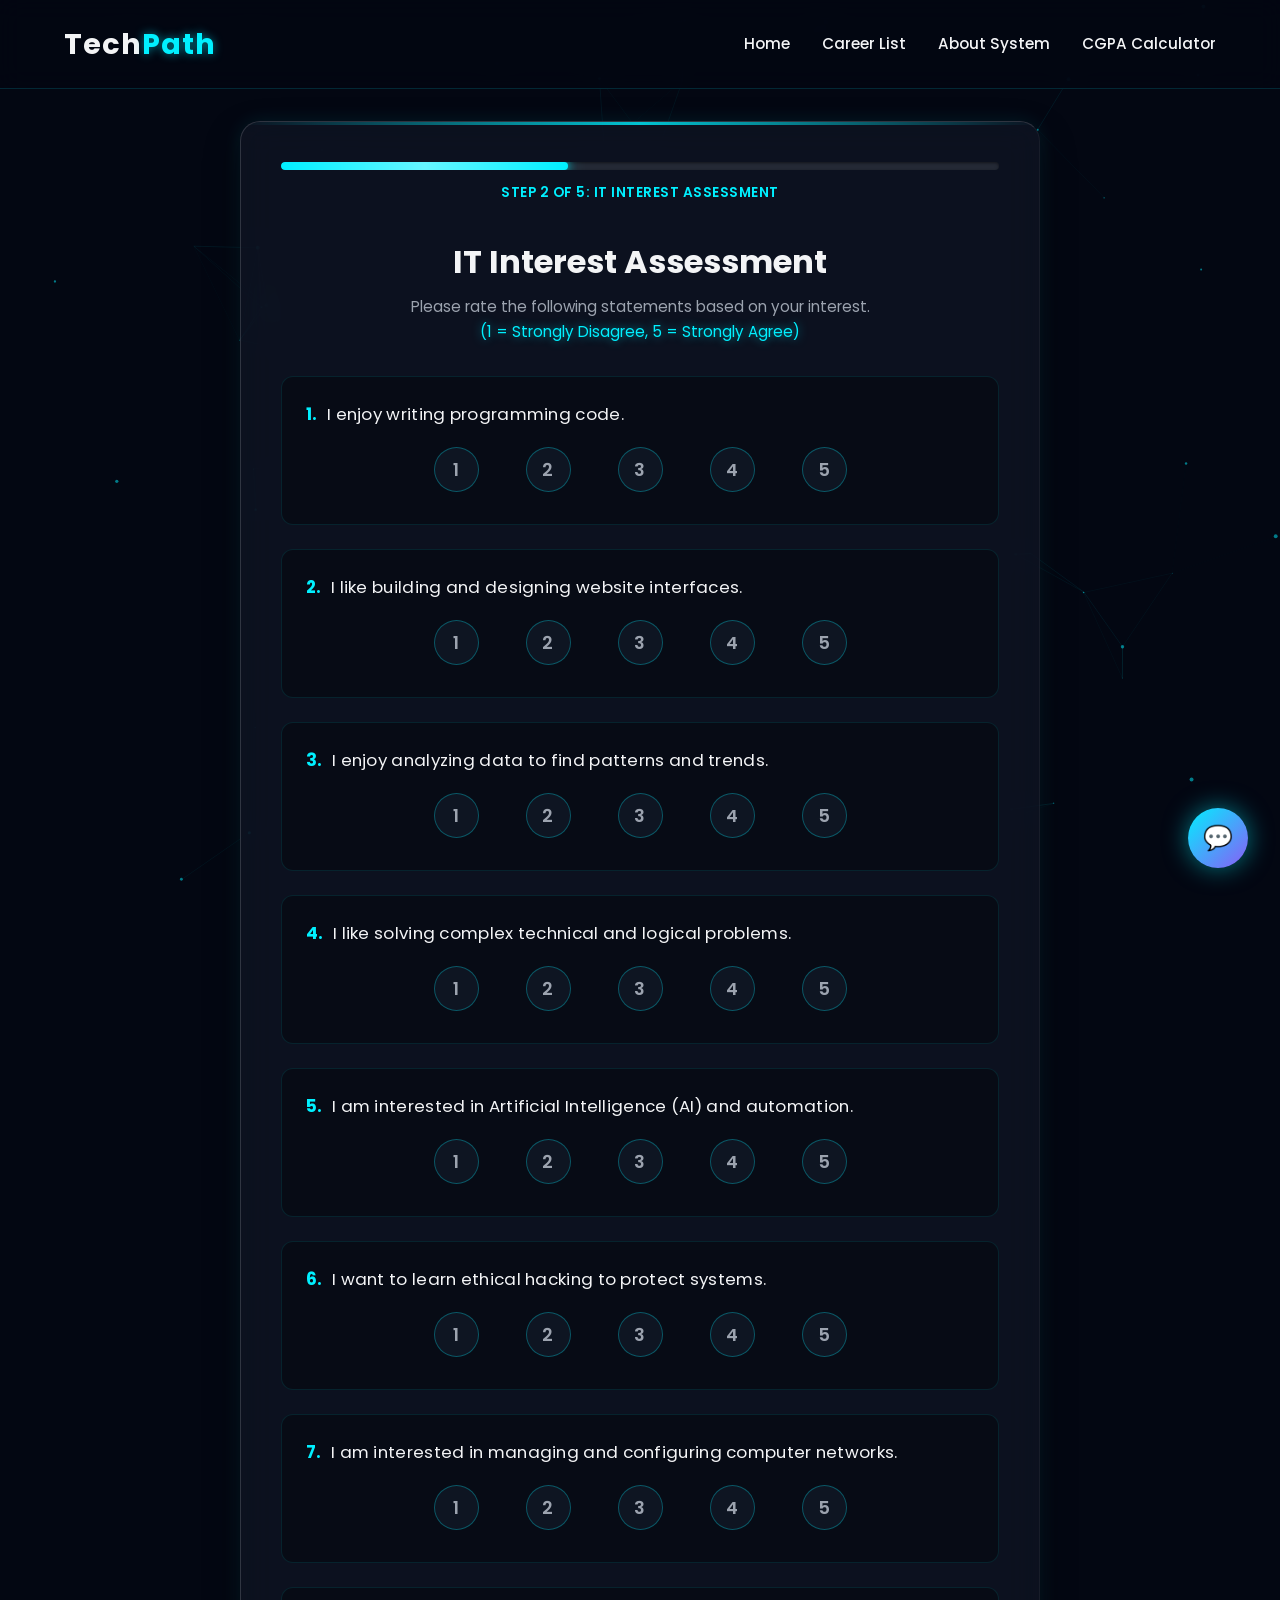
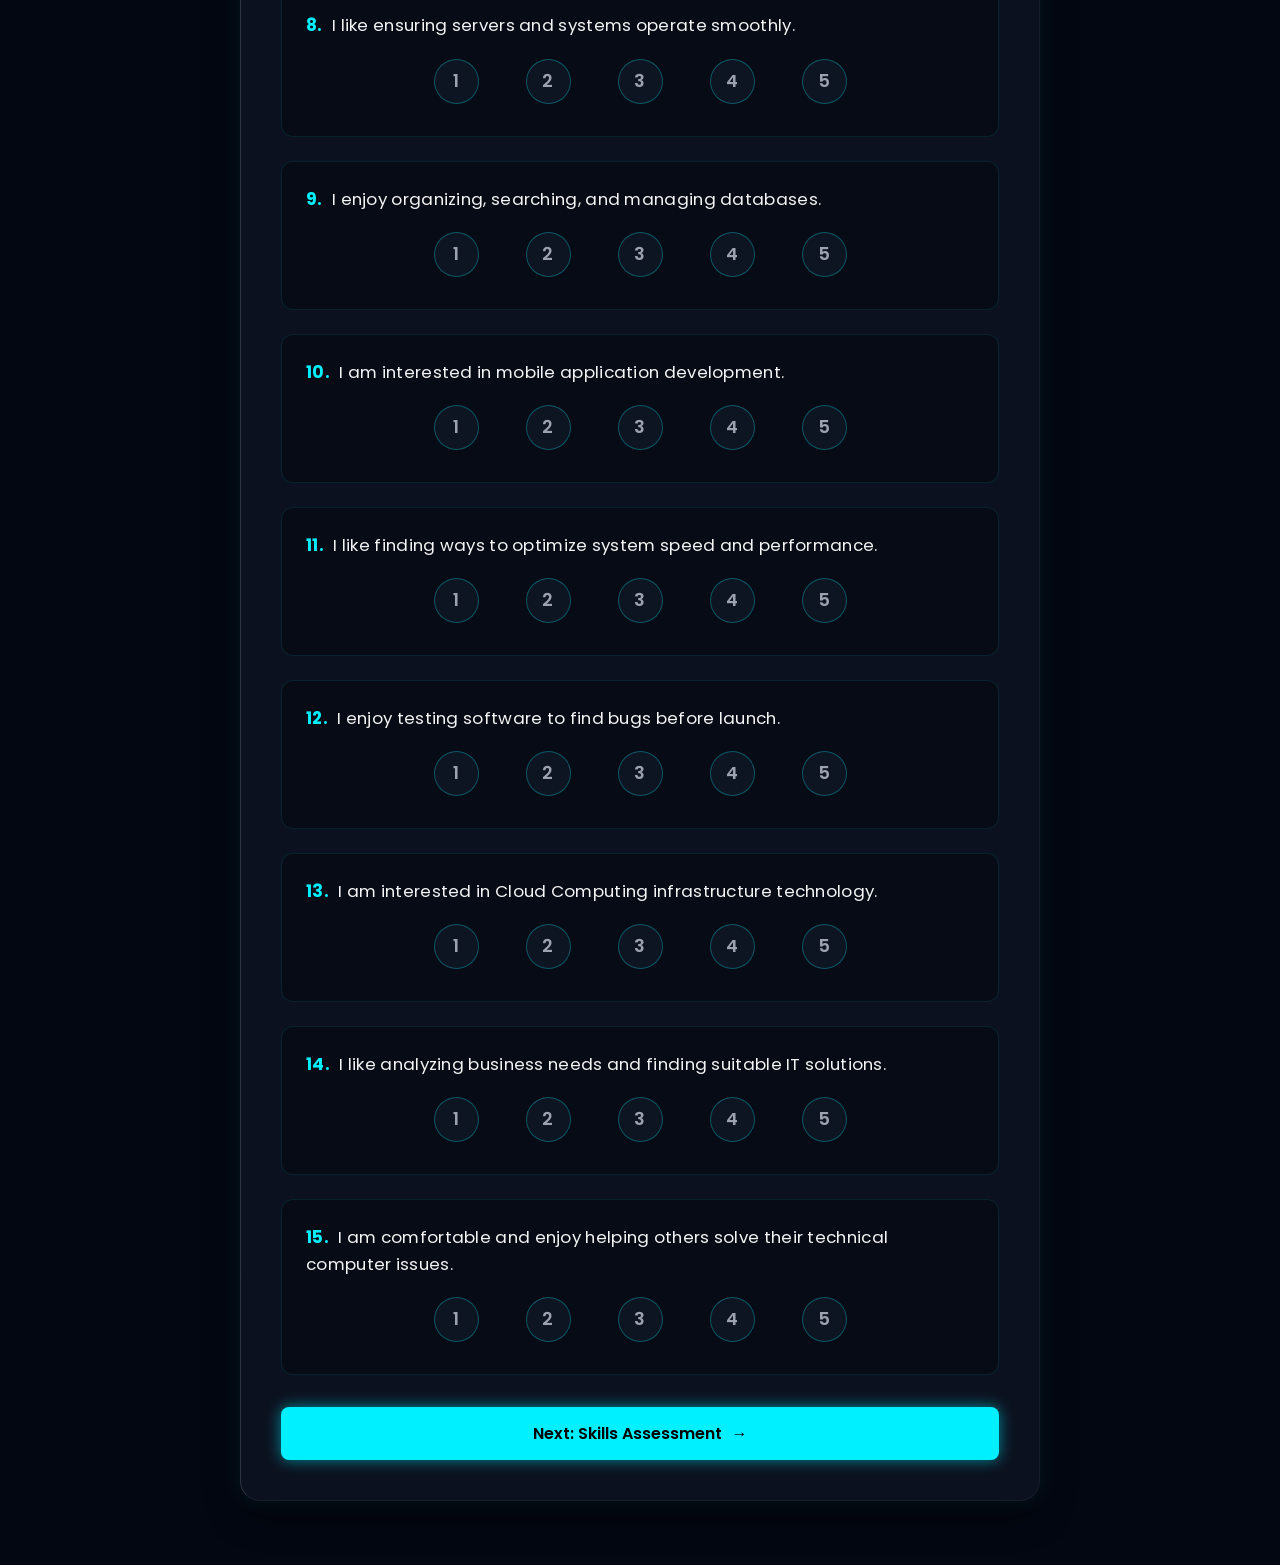
==== commit 6e5fb9d4: "Update assessment-1.html" ====
--- a/assessment-1.html
+++ b/assessment-1.html
@@ -1,4 +1,4 @@
-﻿<!DOCTYPE html>
+<!DOCTYPE html>
 <html lang="en">
 <head>
     <meta charset="UTF-8">
@@ -72,7 +72,7 @@
     <!-- NOTIFIKASI TOAST (Interaktif) -->
     <div id="toastNotification" class="custom-toast">
         <div class="spinner"></div>
-        <span>Data berjaya disimpan! Menghala ke langkah seterusnya...</span>
+        <span>Responses saved! Proceeding to the next step...</span>
     </div>
 
     <header class="header-container">
@@ -269,4 +269,4 @@
         });
     </script>
 </body>
-</html>+</html>
